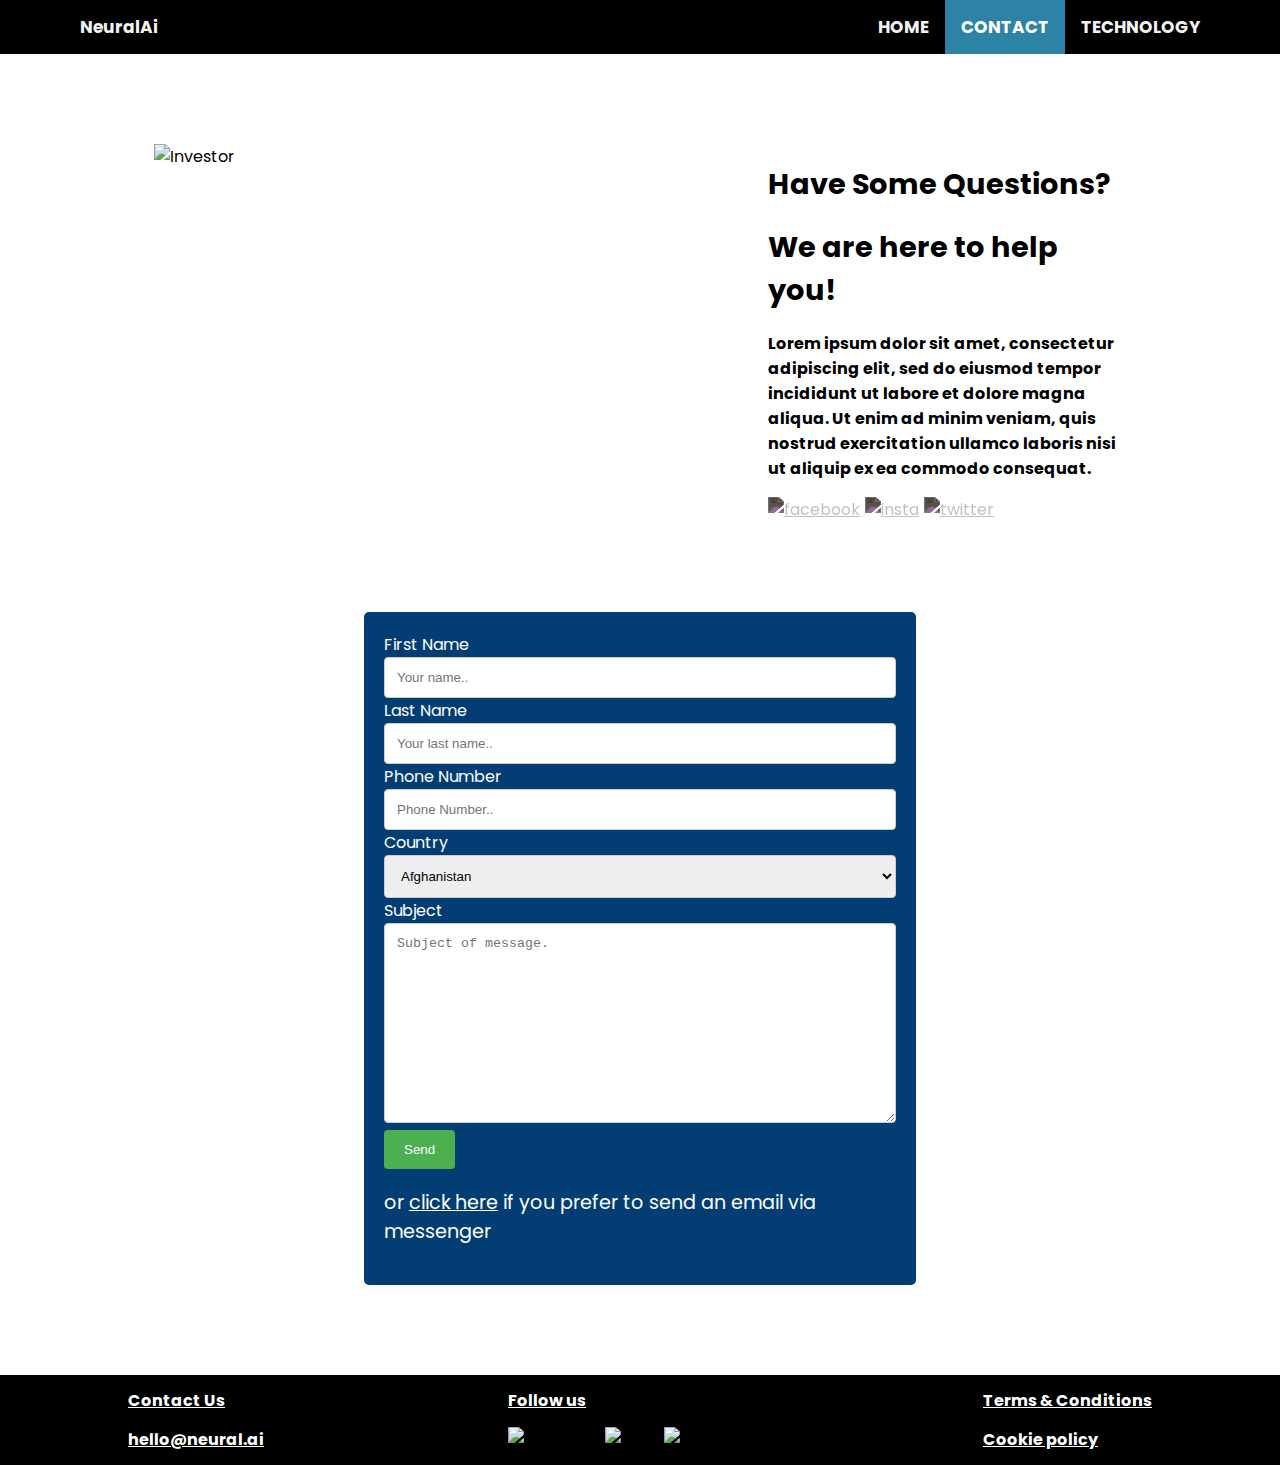
==== contact.html @ 1bfdab9c "NewFile" ====
<!doctype html>

<html lang="en">
<head>
  <meta charset="utf-8">

  <title>NeuralAi</title>
  <meta name="description" content="NeuralAi">
  <meta name="author" content="SitePoint">

  <link rel="stylesheet" href="style.css">
  <link rel="stylesheet" href="https://cdnjs.cloudflare.com/ajax/libs/font-awesome/4.7.0/css/font-awesome.min.css">
  

  <link rel="preconnect" href="https://fonts.gstatic.com">
  <link href="https://fonts.googleapis.com/css2?family=Poppins:ital,wght@0,100;0,200;0,300;0,400;0,500;0,600;0,700;0,800;0,900;1,100;1,200;1,300;1,400;1,500;1,600;1,700;1,800;1,900&display=swap" rel="stylesheet">
    
  <link rel="preconnect" href="https://fonts.gstatic.com">
  <link href="https://fonts.googleapis.com/css2?family=Yusei+Magic&display=swap" rel="stylesheet">

</head>

<body>
    <header>
        <div class="sectionWidthHeader">
        <div class="topnav" id="myTopnav">
            <a  href="index.html" id="logo">NeuralAi</a>
            <a  href="tech.html">TECHNOLOGY</a>
            <a  class="active" href="contact.html">CONTACT</a>
            <a  href="index.html">HOME</a>
            
            <a href="javascript:void(0);" class="icon" onclick="myFunction()">
              <i class="fa fa-bars"></i>
            </a>
          </div>
        </div>
    </header>
    <div class="contactPagePoster">
        <div class="sectionWidthContact">
            
            <div class="contactInfo">
                
                <div class="partnerphoto"> 
                    <img  class="contactImg" src="Images/smiling-customer-services-operator-NFPCQ5C.jpg" alt="Investor">
                </div>
                <div class="partnerText"> 
                    <h1>Have Some Questions?</h1>
                    <h1>We are here to help you!</h1>
                    <h3>Lorem ipsum dolor sit amet, consectetur adipiscing elit, sed do eiusmod tempor incididunt ut labore et dolore magna aliqua. Ut enim ad minim veniam, quis nostrud exercitation ullamco laboris nisi ut aliquip ex ea commodo consequat.</h3>
                    <div class="socialLinks">
                        <div class="socialIcons">
                            <a href="https://www.facebook.com/oleg.shestakov.148"><img  class="icons invert" src="Images/Icon awesome-facebook.svg" alt="facebook"></a>
                        </div>
                        <div class="socialIcons">
                            <a href="https://www.instagram.com/olee_art/"><img  class="icons invert" src="Images/Icon awesome-instagram.svg" alt="insta"></a>
                        </div>
                        <div class="socialIcons">
                            <a href="https://twitter.com/ecsaonline?lang=en"><img  class="icons invert" src="Images/Icon awesome-twitter.svg" alt="twitter"></a>
                    </div>
                    
                </div>
            </div>
        </div>
        <div class="contactForm">
            <form action="https://formsubmit.co/olegsh1995@gmail.com" method="POST">
          
              <label for="fname">First Name</label>
              <input type="text" id="fname" name="firstname" placeholder="Your name..">
          
              <label for="lname">Last Name</label>
              <input type="text" id="lname" name="lastname" placeholder="Your last name..">

              <label for="tPhone">Phone Number</label>
              <input type="number" id="tPhone" name="Phone Number" placeholder="Phone Number..">
          
              <label for="country">Country</label>
              <select id="country" name="country">
                <option value="Afganistan">Afghanistan</option>
                <option value="Albania">Albania</option>
                <option value="Algeria">Algeria</option>
                <option value="American Samoa">American Samoa</option>
                <option value="Andorra">Andorra</option>
                <option value="Angola">Angola</option>
                <option value="Anguilla">Anguilla</option>
                <option value="Antigua & Barbuda">Antigua & Barbuda</option>
                <option value="Argentina">Argentina</option>
                <option value="Armenia">Armenia</option>
                <option value="Aruba">Aruba</option>
                <option value="Australia">Australia</option>
                <option value="Austria">Austria</option>
                <option value="Azerbaijan">Azerbaijan</option>
                <option value="Bahamas">Bahamas</option>
                <option value="Bahrain">Bahrain</option>
                <option value="Bangladesh">Bangladesh</option>
                <option value="Barbados">Barbados</option>
                <option value="Belarus">Belarus</option>
                <option value="Belgium">Belgium</option>
                <option value="Belize">Belize</option>
                <option value="Benin">Benin</option>
                <option value="Bermuda">Bermuda</option>
                <option value="Bhutan">Bhutan</option>
                <option value="Bolivia">Bolivia</option>
                <option value="Bonaire">Bonaire</option>
                <option value="Bosnia & Herzegovina">Bosnia & Herzegovina</option>
                <option value="Botswana">Botswana</option>
                <option value="Brazil">Brazil</option>
                <option value="British Indian Ocean Ter">British Indian Ocean Ter</option>
                <option value="Brunei">Brunei</option>
                <option value="Bulgaria">Bulgaria</option>
                <option value="Burkina Faso">Burkina Faso</option>
                <option value="Burundi">Burundi</option>
                <option value="Cambodia">Cambodia</option>
                <option value="Cameroon">Cameroon</option>
                <option value="Canada">Canada</option>
                <option value="Canary Islands">Canary Islands</option>
                <option value="Cape Verde">Cape Verde</option>
                <option value="Cayman Islands">Cayman Islands</option>
                <option value="Central African Republic">Central African Republic</option>
                <option value="Chad">Chad</option>
                <option value="Channel Islands">Channel Islands</option>
                <option value="Chile">Chile</option>
                <option value="China">China</option>
                <option value="Christmas Island">Christmas Island</option>
                <option value="Cocos Island">Cocos Island</option>
                <option value="Colombia">Colombia</option>
                <option value="Comoros">Comoros</option>
                <option value="Congo">Congo</option>
                <option value="Cook Islands">Cook Islands</option>
                <option value="Costa Rica">Costa Rica</option>
                <option value="Cote DIvoire">Cote DIvoire</option>
                <option value="Croatia">Croatia</option>
                <option value="Cuba">Cuba</option>
                <option value="Curaco">Curacao</option>
                <option value="Cyprus">Cyprus</option>
                <option value="Czech Republic">Czech Republic</option>
                <option value="Denmark">Denmark</option>
                <option value="Djibouti">Djibouti</option>
                <option value="Dominica">Dominica</option>
                <option value="Dominican Republic">Dominican Republic</option>
                <option value="East Timor">East Timor</option>
                <option value="Ecuador">Ecuador</option>
                <option value="Egypt">Egypt</option>
                <option value="El Salvador">El Salvador</option>
                <option value="Equatorial Guinea">Equatorial Guinea</option>
                <option value="Eritrea">Eritrea</option>
                <option value="Estonia">Estonia</option>
                <option value="Ethiopia">Ethiopia</option>
                <option value="Falkland Islands">Falkland Islands</option>
                <option value="Faroe Islands">Faroe Islands</option>
                <option value="Fiji">Fiji</option>
                <option value="Finland">Finland</option>
                <option value="France">France</option>
                <option value="French Guiana">French Guiana</option>
                <option value="French Polynesia">French Polynesia</option>
                <option value="French Southern Ter">French Southern Ter</option>
                <option value="Gabon">Gabon</option>
                <option value="Gambia">Gambia</option>
                <option value="Georgia">Georgia</option>
                <option value="Germany">Germany</option>
                <option value="Ghana">Ghana</option>
                <option value="Gibraltar">Gibraltar</option>
                <option value="Great Britain">Great Britain</option>
                <option value="Greece">Greece</option>
                <option value="Greenland">Greenland</option>
                <option value="Grenada">Grenada</option>
                <option value="Guadeloupe">Guadeloupe</option>
                <option value="Guam">Guam</option>
                <option value="Guatemala">Guatemala</option>
                <option value="Guinea">Guinea</option>
                <option value="Guyana">Guyana</option>
                <option value="Haiti">Haiti</option>
                <option value="Hawaii">Hawaii</option>
                <option value="Honduras">Honduras</option>
                <option value="Hong Kong">Hong Kong</option>
                <option value="Hungary">Hungary</option>
                <option value="Iceland">Iceland</option>
                <option value="Indonesia">Indonesia</option>
                <option value="India">India</option>
                <option value="Iran">Iran</option>
                <option value="Iraq">Iraq</option>
                <option value="Ireland">Ireland</option>
                <option value="Isle of Man">Isle of Man</option>
                <option value="Israel">Israel</option>
                <option value="Italy">Italy</option>
                <option value="Jamaica">Jamaica</option>
                <option value="Japan">Japan</option>
                <option value="Jordan">Jordan</option>
                <option value="Kazakhstan">Kazakhstan</option>
                <option value="Kenya">Kenya</option>
                <option value="Kiribati">Kiribati</option>
                <option value="Korea North">Korea North</option>
                <option value="Korea Sout">Korea South</option>
                <option value="Kuwait">Kuwait</option>
                <option value="Kyrgyzstan">Kyrgyzstan</option>
                <option value="Laos">Laos</option>
                <option value="Latvia">Latvia</option>
                <option value="Lebanon">Lebanon</option>
                <option value="Lesotho">Lesotho</option>
                <option value="Liberia">Liberia</option>
                <option value="Libya">Libya</option>
                <option value="Liechtenstein">Liechtenstein</option>
                <option value="Lithuania">Lithuania</option>
                <option value="Luxembourg">Luxembourg</option>
                <option value="Macau">Macau</option>
                <option value="Macedonia">Macedonia</option>
                <option value="Madagascar">Madagascar</option>
                <option value="Malaysia">Malaysia</option>
                <option value="Malawi">Malawi</option>
                <option value="Maldives">Maldives</option>
                <option value="Mali">Mali</option>
                <option value="Malta">Malta</option>
                <option value="Marshall Islands">Marshall Islands</option>
                <option value="Martinique">Martinique</option>
                <option value="Mauritania">Mauritania</option>
                <option value="Mauritius">Mauritius</option>
                <option value="Mayotte">Mayotte</option>
                <option value="Mexico">Mexico</option>
                <option value="Midway Islands">Midway Islands</option>
                <option value="Moldova">Moldova</option>
                <option value="Monaco">Monaco</option>
                <option value="Mongolia">Mongolia</option>
                <option value="Montserrat">Montserrat</option>
                <option value="Morocco">Morocco</option>
                <option value="Mozambique">Mozambique</option>
                <option value="Myanmar">Myanmar</option>
                <option value="Nambia">Nambia</option>
                <option value="Nauru">Nauru</option>
                <option value="Nepal">Nepal</option>
                <option value="Netherland Antilles">Netherland Antilles</option>
                <option value="Netherlands">Netherlands (Holland, Europe)</option>
                <option value="Nevis">Nevis</option>
                <option value="New Caledonia">New Caledonia</option>
                <option value="New Zealand">New Zealand</option>
                <option value="Nicaragua">Nicaragua</option>
                <option value="Niger">Niger</option>
                <option value="Nigeria">Nigeria</option>
                <option value="Niue">Niue</option>
                <option value="Norfolk Island">Norfolk Island</option>
                <option value="Norway">Norway</option>
                <option value="Oman">Oman</option>
                <option value="Pakistan">Pakistan</option>
                <option value="Palau Island">Palau Island</option>
                <option value="Palestine">Palestine</option>
                <option value="Panama">Panama</option>
                <option value="Papua New Guinea">Papua New Guinea</option>
                <option value="Paraguay">Paraguay</option>
                <option value="Peru">Peru</option>
                <option value="Phillipines">Philippines</option>
                <option value="Pitcairn Island">Pitcairn Island</option>
                <option value="Poland">Poland</option>
                <option value="Portugal">Portugal</option>
                <option value="Puerto Rico">Puerto Rico</option>
                <option value="Qatar">Qatar</option>
                <option value="Republic of Montenegro">Republic of Montenegro</option>
                <option value="Republic of Serbia">Republic of Serbia</option>
                <option value="Reunion">Reunion</option>
                <option value="Romania">Romania</option>
                <option value="Russia">Russia</option>
                <option value="Rwanda">Rwanda</option>
                <option value="St Barthelemy">St Barthelemy</option>
                <option value="St Eustatius">St Eustatius</option>
                <option value="St Helena">St Helena</option>
                <option value="St Kitts-Nevis">St Kitts-Nevis</option>
                <option value="St Lucia">St Lucia</option>
                <option value="St Maarten">St Maarten</option>
                <option value="St Pierre & Miquelon">St Pierre & Miquelon</option>
                <option value="St Vincent & Grenadines">St Vincent & Grenadines</option>
                <option value="Saipan">Saipan</option>
                <option value="Samoa">Samoa</option>
                <option value="Samoa American">Samoa American</option>
                <option value="San Marino">San Marino</option>
                <option value="Sao Tome & Principe">Sao Tome & Principe</option>
                <option value="Saudi Arabia">Saudi Arabia</option>
                <option value="Senegal">Senegal</option>
                <option value="Seychelles">Seychelles</option>
                <option value="Sierra Leone">Sierra Leone</option>
                <option value="Singapore">Singapore</option>
                <option value="Slovakia">Slovakia</option>
                <option value="Slovenia">Slovenia</option>
                <option value="Solomon Islands">Solomon Islands</option>
                <option value="Somalia">Somalia</option>
                <option value="South Africa">South Africa</option>
                <option value="Spain">Spain</option>
                <option value="Sri Lanka">Sri Lanka</option>
                <option value="Sudan">Sudan</option>
                <option value="Suriname">Suriname</option>
                <option value="Swaziland">Swaziland</option>
                <option value="Sweden">Sweden</option>
                <option value="Switzerland">Switzerland</option>
                <option value="Syria">Syria</option>
                <option value="Tahiti">Tahiti</option>
                <option value="Taiwan">Taiwan</option>
                <option value="Tajikistan">Tajikistan</option>
                <option value="Tanzania">Tanzania</option>
                <option value="Thailand">Thailand</option>
                <option value="Togo">Togo</option>
                <option value="Tokelau">Tokelau</option>
                <option value="Tonga">Tonga</option>
                <option value="Trinidad & Tobago">Trinidad & Tobago</option>
                <option value="Tunisia">Tunisia</option>
                <option value="Turkey">Turkey</option>
                <option value="Turkmenistan">Turkmenistan</option>
                <option value="Turks & Caicos Is">Turks & Caicos Is</option>
                <option value="Tuvalu">Tuvalu</option>
                <option value="Uganda">Uganda</option>
                <option value="United Kingdom">United Kingdom</option>
                <option value="Ukraine">Ukraine</option>
                <option value="United Arab Erimates">United Arab Emirates</option>
                <option value="United States of America">United States of America</option>
                <option value="Uraguay">Uruguay</option>
                <option value="Uzbekistan">Uzbekistan</option>
                <option value="Vanuatu">Vanuatu</option>
                <option value="Vatican City State">Vatican City State</option>
                <option value="Venezuela">Venezuela</option>
                <option value="Vietnam">Vietnam</option>
                <option value="Virgin Islands (Brit)">Virgin Islands (Brit)</option>
                <option value="Virgin Islands (USA)">Virgin Islands (USA)</option>
                <option value="Wake Island">Wake Island</option>
                <option value="Wallis & Futana Is">Wallis & Futana Is</option>
                <option value="Yemen">Yemen</option>
                <option value="Zaire">Zaire</option>
                <option value="Zambia">Zambia</option>
                <option value="Zimbabwe">Zimbabwe</option>
              </select>
          
              <label for="subject">Subject</label>
              <textarea id="subject" name="subject" placeholder="Subject of message." style="height:200px"></textarea>
          
              <button type="submit" class="contactSend">Send</button>
          
            </form>
            <p>or <a href="mailto:someone@example.com">click here</a> if you prefer to send an email via messenger </p>
          </div>
    </div>





    </body>
    <footer>
        <div class="footerWraper">
            <div class="footerColumn">
                <h2 class="footerLink"><a href="">Contact Us</a></h2>
                <h2 class="footerLink">hello@neural.ai</h2>
            </div>
            <div class="footerColumn centerFooterColumn">
                <h2 class="footerLink">Follow us</h2>
                <div class="socialLinks">
                    <div class="socialIcons">
                        <a href="https://www.facebook.com/oleg.shestakov.148"><img  class="icons" src="Images/Icon awesome-facebook.svg" alt="facebook"></a>
                    </div>
                    <div class="socialIcons">
                        <a href="https://www.instagram.com/olee_art/"><img  class="icons" src="Images/Icon awesome-instagram.svg" alt="insta"></a>
                    </div>
                    <div class="socialIcons">
                        <a href="https://twitter.com/ecsaonline?lang=en"><img  class="icons" src="Images/Icon awesome-twitter.svg" alt="twitter"></a>
                    </div>
                </div>
            </div>
    
            <div class="footerColumn">
                <h2 class="popup footerLink" onclick="footerPop1()"> Terms & Conditions <span class="popuptext" id="myPopup1">coming soon</span></h2>
                <h2 class="popup footerLink" onclick="footerPop2()"> Cookie policy <span class="popuptext" id="myPopup2">coming soon</span></h2>
                
            </div>
        </div>
    </footer>
    
    <script src="scripts.js"></script>
    </html>
---- style.css ----
body {
    margin: 0;
    font-family:  'Poppins', sans-serif, Arial, Helvetica, sans-serif;
  }
  header{
      width: 100%;
      background-color: #000000;
      
      
  }

  /* Small Classes */

.centerText{
  text-align: center;
}

.paddingTop5{
  padding-top: 5%;
}
.paddingBottom5{
  padding-bottom: 5%;
}

.borderRadius{
  border-radius: 5%;
}
.link{
  color:lightskyblue;
  font-weight: 400;

}



  a, a:visited {
    color: inherit;
}

  h5{
    font-size: 2em;
    font-weight: 600;
    font-style: italic;
    line-height: 2em;
}
/* Header */
  .sectionWidthHeader{
    
    width: 80%;
    margin: auto;
    }

  .topnav {
    overflow: hidden;
    background-color: #000000;
  }
  
  .topnav a {
    float: right;
    display: block;
    color: #f2f2f2;
    text-align: center;
    padding: 14px 16px;
    text-decoration: none;
    font-size: 17px;
    
    font-weight: 700;
  }
  
  .topnav a:hover {
    background-color: #ffffff;
    color: black;
  }
  
  .topnav a.active {
    background-color: #2D83A6;
    color: white;
  }
  
  .topnav .icon {
    display: none;
  }

#logo{
    float:left;
}

/* Footer */
footer{
    width: 100%;
    background-color: #000000;
    height: auto;
}

.footerWraper{
    width: 80%;
    margin: auto;
    display: flex;
    justify-content: space-between;
}

.footerLink{
    color:white;
    size: 0.8em;
    text-decoration: underline;
}


.socialLinks{
    display: flex;
}

.socialIcons{
    padding-right: 5px;
}

.icons{
    width: 80%;
    height: auto;
}

.popup {
  position: relative;
  
  cursor: pointer;
  -webkit-user-select: none;
  -moz-user-select: none;
  -ms-user-select: none;
  user-select: none;
}

/* The actual popup */
.popup .popuptext {
  visibility: hidden;
  width: 160px;
  background-color: rgb(20, 0, 107);
  color: #fff;
  text-align: center;
  border-radius: 6px;
  padding: 8px 2px;
  position: absolute;
  z-index: 1;
  bottom: 125%;
  left: 50%;
  margin-left: -80px;
}

/* Popup arrow */
.popup .popuptext::after {
  content: "";
  position: absolute;
  top: 100%;
  left: 50%;
  margin-left: -5px;
  border-width: 5px;
  border-style: solid;
  border-color: #555 transparent transparent transparent;
}

/* Toggle this class - hide and show the popup */
.popup .show {
  visibility: visible;
  -webkit-animation: fadeinout 4s linear forwards;
    animation: fadeinout 4s linear forwards;
  
  
}

/* Add animation (fade in the popup) */

@-webkit-keyframes fadeinout {
    0%,100% { opacity: 0; }
    90% { opacity: 1; }
  }
  
  @keyframes fadeinout {
    0%,100% { opacity: 0; }
    90% { opacity: 1; }
  }







/* Poster */

.posterSection{
    width: 100%;
    height: 80vh;
    background: black;
    background-image: url("Images/ReadyPoster.png");
    background-repeat: no-repeat;
    /*background-attachment: fixed;*/
    background-position: center;
}


.sectionWidth{
    width: 80%;
    margin:auto;
}

.posterText{
    padding-top: 5%;
    width: 40%;
    text-align: left;
    color: #ffffff;
    font-size: 2em;
}


/* AboutSection */

.aboutFlex{
    display: inline-flex;
    justify-content: space-between;
}

.leftAbout{width: 30%;}
.rightAbout{width: 40%}

.aboutFlex h2, p{
    font-size: 1.5em;
}






/* Diagram */

.diagramSection{ 
    width: 80%;
    margin: auto;
}


.flex-container {
  display: flex;
  flex-direction: row;
  flex-wrap: nowrap;
  justify-content: space-between;
  align-items: normal;
  align-content: normal;
}

.flex-items25 {
    display: flex;
    flex-direction: column;
    width: 25%;
    flex-wrap: nowrap;
    justify-content: space-between;
    align-items: stretch;
    align-content: stretch;
}

.flex-items50 {
    display: flex;
    width: 50%;
    
  }

  .flex-row{
    display: block;
    align-content: center;
    justify-content: center;
  
  }
  .flex-row img{
    object-fit: contain;
    

  }

.pain{
    width: 100%;
}


  .flex-items50 img{
    object-fit: contain;
    size: 50%;
    align-content: center;
  }

  .diagramImage{
    display: flex;
  }




/* Showcase */

.upperShowcase{
    display: flex;
    justify-content: space-between;
}

.leftUpperShowcaseImage{
    width: 40%;
}

.rightUpperShowcaseText{
    width: 50%;
}

.bottomShowcase{
    display: flex;
    justify-content: space-between;
}

.leftBottomShowcaseText{
    width:60%;
}
.rightBottomShowcaseImage{
    width: 20%;
}
.smallScreenImage{
  display:none;
}

/* PartnerInfo */

.flexWrapper{
    display: flex;
    justify-content: space-between;

}

.partnerphoto{
    
    width: 50%
}
.partnerText{
    
    width: 35%
}
.partnerDescription{
  font-weight: 400;  
}

.techVideoFlex{
  display:flex;
}

.leftTechFlex{
  width: 30%
}
.rightTechFlex{
  
  position: relative;
  overflow: hidden;
  width: 70%;
   
}
.responsive-iframe {
  position: relative;
  top: 0;
  left: 0;
  bottom: 0;
  right: 0;
  width: 75%;
  height: 75%;
}
/* Main Page Ends */




/* Contact Page */
.contactPagePoster{
    width: auto;
    height: 100vh;
    
    background-image: url("Images/ContactBanner.png"); 
    background-repeat: no-repeat;
    background-size:cover;
    /*background-attachment: fixed;*/
    background-position: center;
    
}

.sectionWidthContact{
    width: 80%;
    margin: auto;
}
.contactInfo{
    display: inline-flex;
    /* background-color: rgb(13 44 154 / 70%); */
    margin-top: 10vh;
    justify-content: center;
}

.contactImg{
    width: 90%;
}

.invert{
    -webkit-filter: invert(.75); /* safari 6.0 - 9.0 */
          filter: invert(.75);
}



.contactForm{
    width: 50%;
    
    border-radius: 5px;
    background-color: #023E73;
    color: white;
    padding: 20px;
    margin: 10vh auto 10vh auto;
}

/* Style inputs with type="text", select elements and textareas */
input[type=text], select, textarea {
    width: 100%; 
    padding: 12px; 
    border: 1px solid #ccc; 
    border-radius: 4px; 
    box-sizing: border-box; 
    margin: 6px, auto, 16px, auto; 
    
 
  }

  input[type=number], select, textarea {
    width: 100%; 
    padding: 12px; 
    border: 1px solid #ccc; 
    border-radius: 4px; 
    box-sizing: border-box; 
    margin: 6px, auto, 16px, auto; 
    
 
  }
  
  /* Style the submit button with a specific background color etc */
  .contactSend {
    background-color: #4CAF50;
    margin:auto;
    color: white;
    padding: 12px 20px;
    border: none;
    border-radius: 4px;
    cursor: pointer;
  }
  
  /* When moving the mouse over the submit button, add a darker green color */
  .contactSend:hover {
    background-color: #45a049;
  }
  
  /* Add a background color and some padding around the form */

/* Contact Ends */



/* Technology Page */
.posterTechnologyText {
  padding-top: 15%;
  width: 40%;
  text-align: center;
  color: #000000;
  font-size: 2em;
  margin: auto;
}




#technologyPoster{
  width: 100%;
  height: 80vh;
  background: #D0E9F2;
  background-image: url("Images/BackgroundPosterImage.png");
  -webkit-background-size: cover;
  -moz-background-size: cover;
  -o-background-size: cover;
  background-size: cover;
}

.contactButton {
	box-shadow:inset 0px 1px 0px 0px #bee2f9;
	background:linear-gradient(to bottom, #343bc9 5%, #1af05e 100%);
	background-color:#343bc9;
	border-radius:18px;
	border:1px solid #608fcc;
	display:inline-block;
	cursor:pointer;
	color:#ffffff;
	font-family:  'Poppins', sans-serif, Arial, Helvetica, sans-serif;
  font-size: 40px;
  font-weight: 100;
  
	font-weight:500;
	padding: 20px;
	text-decoration:none;
	text-shadow:0px 1px 0px #7496b8;
}
.contactButton:hover {
	background:linear-gradient(to bottom, #1af05e 5%, #343bc9 100%);
	background-color:#1af05e;
}
.contactButton:active {
	position:relative;
	top:1px;
}

.videoWidth {
  width: 50%;
  margin: auto;
  padding-top: 5%;
  padding-bottom: 5%;
}

/* spanner */
.techSpanner{
  width: 100%;
  height: 30vh;
  background-image: url("Images/slideshow/data-centre-QHE8FNP.jpg.png");
  -webkit-background-size: cover;
  -moz-background-size: cover;
  -o-background-size: cover;
  background-size: cover;
}
.flexTechOffer {
  display: flex;
  margin: auto;
  width: 80%;
  justify-content: space-between;
}
.techColumn{
  display: flex;
  flex-direction: column;
  text-align: center;
}

.video-container {
	position:relative;
	padding-bottom:56.25%;
	padding-top:30px;
	height:0;
	overflow:hidden;
}

.video-container iframe, .video-container object, .video-container embed {
	position:absolute;
	top:0;
	left:0;
	width:100%;
	height:100%;
}

.smallIconSvg{
  display:none;
}
/* Technology Page End */


/* media */


@media screen and (max-width: 1668px) {
  

  h1{
    font-size: 1.8em;
  }

  h3{
    font-size: 1em;
  }

  h2{
    font-size: 1em;
  }

  h5{
    font-size: 1.5em;
  }

  p {
    font-size: 1.2em;
  }

  .partnerphoto {
  width: 60%;
  }

  .leftUpperShowcaseImage {
    width: 48%;
}

}





@media screen and (max-width: 1500px) {
  
  .sectionWidthHeader {
    width: 90%;
    margin: auto;
}

  .sectionWidth {
    width: 90%;
    margin: auto;
}

  .rightBottomShowcaseImage {
    width: 25%;
  }

  h5{
    font-size: 1.3em;
  }

  /* ContactForm */
  
  .contactForm {
    width: 100%;

  }
  #technologyPoster{
    height: 60vh;

  }

  .leftTechFlex {
    width: 30%;
}

}




@media screen and (max-width: 1280px) {
  
  .sectionWidthHeader {
    width: 90%;
    margin: auto;
}

  .sectionWidth {
    width: 90%;
    margin: auto;
}

  .rightBottomShowcaseImage {
    width: 25%;
  }

  h5{
    font-size: 1.1em;
  }
  .posterText {
    width: 60%;
  }

  .upperShowcase {
    display: flex;
    flex-direction: column;
    justify-content: space-between;
  }
  .leftUpperShowcaseImage {
    width: 100%;
}
.rightUpperShowcaseText {
  width: 100%;
}
.smallScreenImage{
  display:none;
}
.bigScreenGif{
  display:block
}
.contactForm {
  width: 50%;
  border-radius: 5px;
  background-color: #023E73;
  color: white;
  padding: 20px;
  margin: 10vh auto 10vh auto;
}
.posterTechnologyText{
  width: 100%;
}

.largeIconSvg{
  display: block;
}
.smallIconSvg{
  display: none;
}

}

@media screen and (max-width: 880px) {
  
.flex-items25{
  flex-direction: row;

}
.quoteDiagram{
  display: none;
}
.quoteDiagram{
  display: none;
}

.bottomShowcase {
  display: flex;
  flex-direction: column;
  justify-content: space-between;
}
.leftBottomShowcaseText{
  width: 100%;
  order: 2;
}
.rightBottomShowcaseImage{
  width: 100%;
  order: 1;
}

.bigScreenGif{
  display:none;
}
.smallScreenImage{
  display:block
}

.flexWrapper {
  flex-direction: column;
}
.partnerphoto{
  width: 100%;
}

.partnerText{
  width: 100%;
}
.posterText {
  width: 80%;
}
.footerLink{
  font-size: 0.7em;
}
.centerFooterColumn {
  display: flex;
  flex-direction: column;
  align-items: center;
}
.socialLinks { 
  width: 50%;
}

.flexTechOffer {
  display: flex;
  flex-wrap: wrap;
  margin: auto;
  width: 100%;
  justify-content: space-around;
}
.techSvg{
  margin:auto;
}
.techColumn{
  width: 50%;
}

.largeIconSvg{
  display: none;
}
.smallIconSvg{
  display:block;
}

.videoWidth {
  width: 80%;
}

/* ContactForm */
.contactInfo {
  display: flex;
  flex-direction: column;
  margin-top: 10vh;
  justify-content: center;
}
.partnerText {
  width: 100%;
  text-align: center;
}

.partnerphoto {
  
  margin: 1vh auto 1vh auto;
}

.socialLinks {
  width: 30%;
  margin: auto;
  display: flex;
  justify-content: space-between;
}

.contactForm {

  margin: 1vh auto 10vh auto;
}


}

  
  @media screen and (max-width: 600px) {
    #logo {
      display: none;
  }
    .topnav a:not(:first-child) {display: none;}
    .topnav a.icon {
      float: right;
      display: block;
    }
  }
  
  @media screen and (max-width: 600px) {
    .topnav.responsive {position: relative;}
    .topnav.responsive .icon {
      position: absolute;
      right: 0;
      top: 0;
    }
    .topnav.responsive a {
      float: none;
      display: block;
      text-align: left;
    }

    .aboutFlex {
      display: block;
      
  }
  .leftAbout {
    width: 100%;
    text-align: center;
}

  .rightAbout {
    width: 100%;
    text-align: center;
}

.removeSmallScreen{
  display:none;
}

.footerLink{
  font-size: 0.7em;
}

.socialLinks { 
  width: 50%;
}

.centerFooterColumn {
  display: flex;
  flex-direction: column;
  align-items: center;
}

.posterText {
  width: 100%;
}
.posterSection {
  height: 70vh;
}

.videoWidth {
  width: 80%;
}

.posterSection{
  width: 100%;
  height: 80vh;
  background: black;
  background-image: none;
 
  /*background-attachment: fixed;*/
  background-position: center;
}

  }
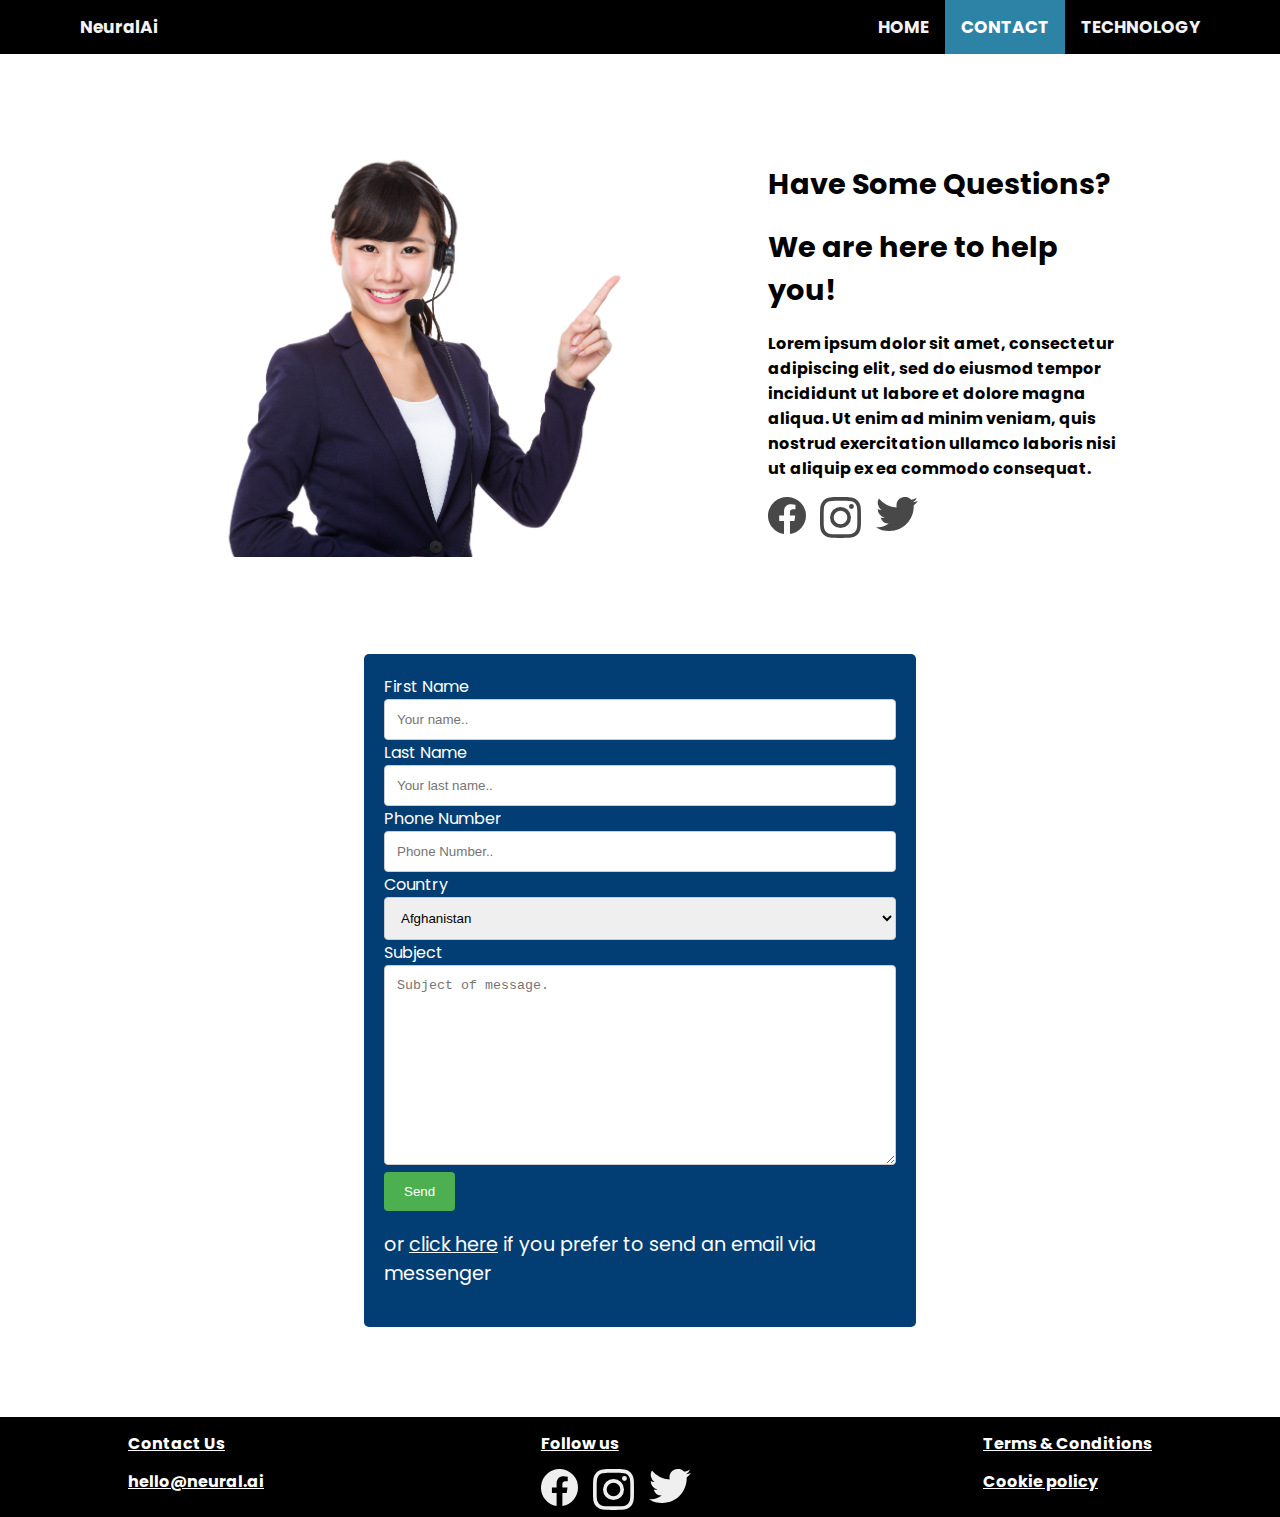
==== commit 23b61a5d: "Update contact.html" ====
--- a/contact.html
+++ b/contact.html
@@ -41,7 +41,7 @@
             <div class="contactInfo">
                 
                 <div class="partnerphoto"> 
-                    <img  class="contactImg" src="Images/smiling-customer-services-operator-NFPCQ5C.jpg" alt="Investor">
+                    <img  class="contactImg" src="images/smiling-customer-services-operator-NFPCQ5C.jpg" alt="Investor">
                 </div>
                 <div class="partnerText"> 
                     <h1>Have Some Questions?</h1>
@@ -49,13 +49,13 @@
                     <h3>Lorem ipsum dolor sit amet, consectetur adipiscing elit, sed do eiusmod tempor incididunt ut labore et dolore magna aliqua. Ut enim ad minim veniam, quis nostrud exercitation ullamco laboris nisi ut aliquip ex ea commodo consequat.</h3>
                     <div class="socialLinks">
                         <div class="socialIcons">
-                            <a href="https://www.facebook.com/oleg.shestakov.148"><img  class="icons invert" src="Images/Icon awesome-facebook.svg" alt="facebook"></a>
+                            <a href="https://www.facebook.com/oleg.shestakov.148"><img  class="icons invert" src="images/facebook.svg" alt="facebook"></a>
                         </div>
                         <div class="socialIcons">
-                            <a href="https://www.instagram.com/olee_art/"><img  class="icons invert" src="Images/Icon awesome-instagram.svg" alt="insta"></a>
+                            <a href="https://www.instagram.com/olee_art/"><img  class="icons invert" src="images/instagram.svg" alt="insta"></a>
                         </div>
                         <div class="socialIcons">
-                            <a href="https://twitter.com/ecsaonline?lang=en"><img  class="icons invert" src="Images/Icon awesome-twitter.svg" alt="twitter"></a>
+                            <a href="https://twitter.com/ecsaonline?lang=en"><img  class="icons invert" src="images/twitter.svg" alt="twitter"></a>
                     </div>
                     
                 </div>
@@ -348,13 +348,13 @@
                 <h2 class="footerLink">Follow us</h2>
                 <div class="socialLinks">
                     <div class="socialIcons">
-                        <a href="https://www.facebook.com/oleg.shestakov.148"><img  class="icons" src="Images/Icon awesome-facebook.svg" alt="facebook"></a>
+                        <a href="https://www.facebook.com/oleg.shestakov.148"><img  class="icons" src="images/facebook.svg" alt="facebook"></a>
                     </div>
                     <div class="socialIcons">
-                        <a href="https://www.instagram.com/olee_art/"><img  class="icons" src="Images/Icon awesome-instagram.svg" alt="insta"></a>
+                        <a href="https://www.instagram.com/olee_art/"><img  class="icons" src="images/instagram.svg" alt="insta"></a>
                     </div>
                     <div class="socialIcons">
-                        <a href="https://twitter.com/ecsaonline?lang=en"><img  class="icons" src="Images/Icon awesome-twitter.svg" alt="twitter"></a>
+                        <a href="https://twitter.com/ecsaonline?lang=en"><img  class="icons" src="images/twitter.svg" alt="twitter"></a>
                     </div>
                 </div>
             </div>
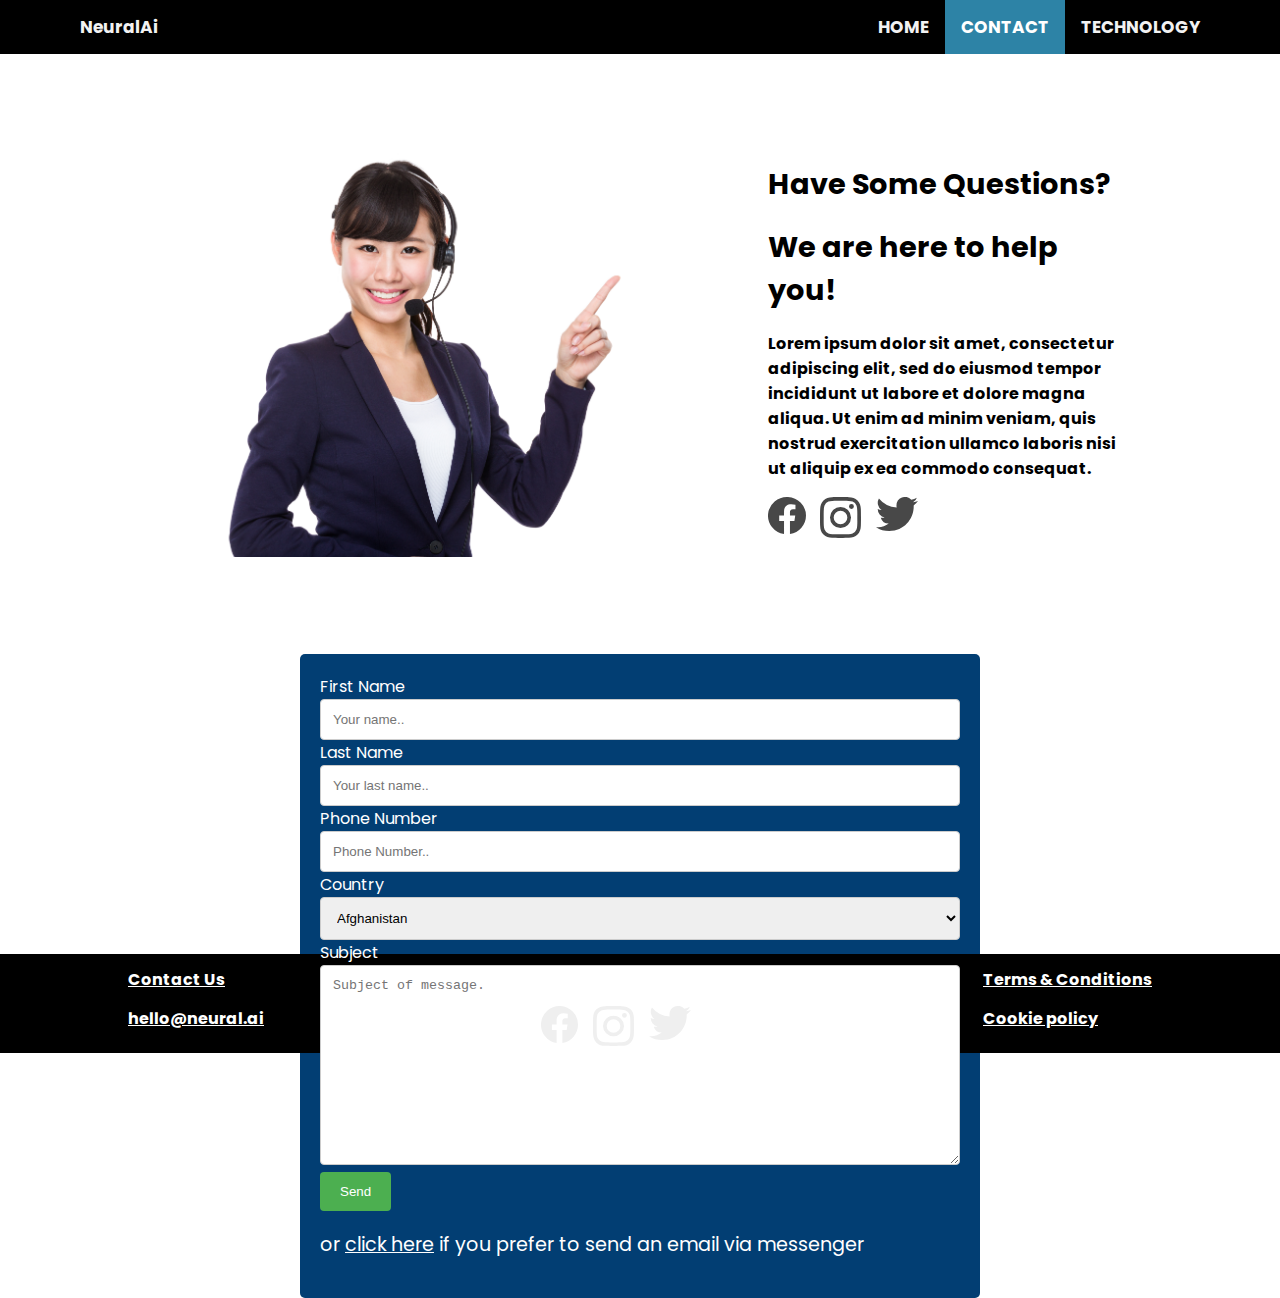
==== commit 177540e7: "Editing" ====
--- a/contact.html
+++ b/contact.html
@@ -41,7 +41,7 @@
             <div class="contactInfo">
                 
                 <div class="partnerphoto"> 
-                    <img  class="contactImg" src="images/smiling-customer-services-operator-NFPCQ5C.jpg" alt="Investor">
+                    <img  class="contactImg" src="images/cs.jpg" alt="customer service">
                 </div>
                 <div class="partnerText"> 
                     <h1>Have Some Questions?</h1>
@@ -60,6 +60,7 @@
                     
                 </div>
             </div>
+        </div>
         </div>
         <div class="contactForm">
             <form action="https://formsubmit.co/olegsh1995@gmail.com" method="POST">
@@ -337,7 +338,7 @@
 
 
 
-    </body>
+
     <footer>
         <div class="footerWraper">
             <div class="footerColumn">
@@ -368,4 +369,5 @@
     </footer>
     
     <script src="scripts.js"></script>
+</body>
     </html>--- a/style.css
+++ b/style.css
@@ -190,7 +190,7 @@
     width: 100%;
     height: 80vh;
     background: black;
-    background-image: url("Images/ReadyPoster.png");
+    background-image: url("images/ReadyPoster.png");
     background-repeat: no-repeat;
     /*background-attachment: fixed;*/
     background-position: center;
@@ -376,7 +376,7 @@
     width: auto;
     height: 100vh;
     
-    background-image: url("Images/ContactBanner.png"); 
+    background-image: url("images/ContactBanner.png"); 
     background-repeat: no-repeat;
     background-size:cover;
     /*background-attachment: fixed;*/
@@ -478,10 +478,7 @@
   width: 100%;
   height: 80vh;
   background: #D0E9F2;
-  background-image: url("Images/BackgroundPosterImage.png");
-  -webkit-background-size: cover;
-  -moz-background-size: cover;
-  -o-background-size: cover;
+  background-image: url("images/BackgroundPosterImage.png");
   background-size: cover;
 }
 
@@ -523,10 +520,7 @@
 .techSpanner{
   width: 100%;
   height: 30vh;
-  background-image: url("Images/slideshow/data-centre-QHE8FNP.jpg.png");
-  -webkit-background-size: cover;
-  -moz-background-size: cover;
-  -o-background-size: cover;
+  background-image: url("images/slideshow/data-centre-QHE8FNP.jpg.png");
   background-size: cover;
 }
 .flexTechOffer {
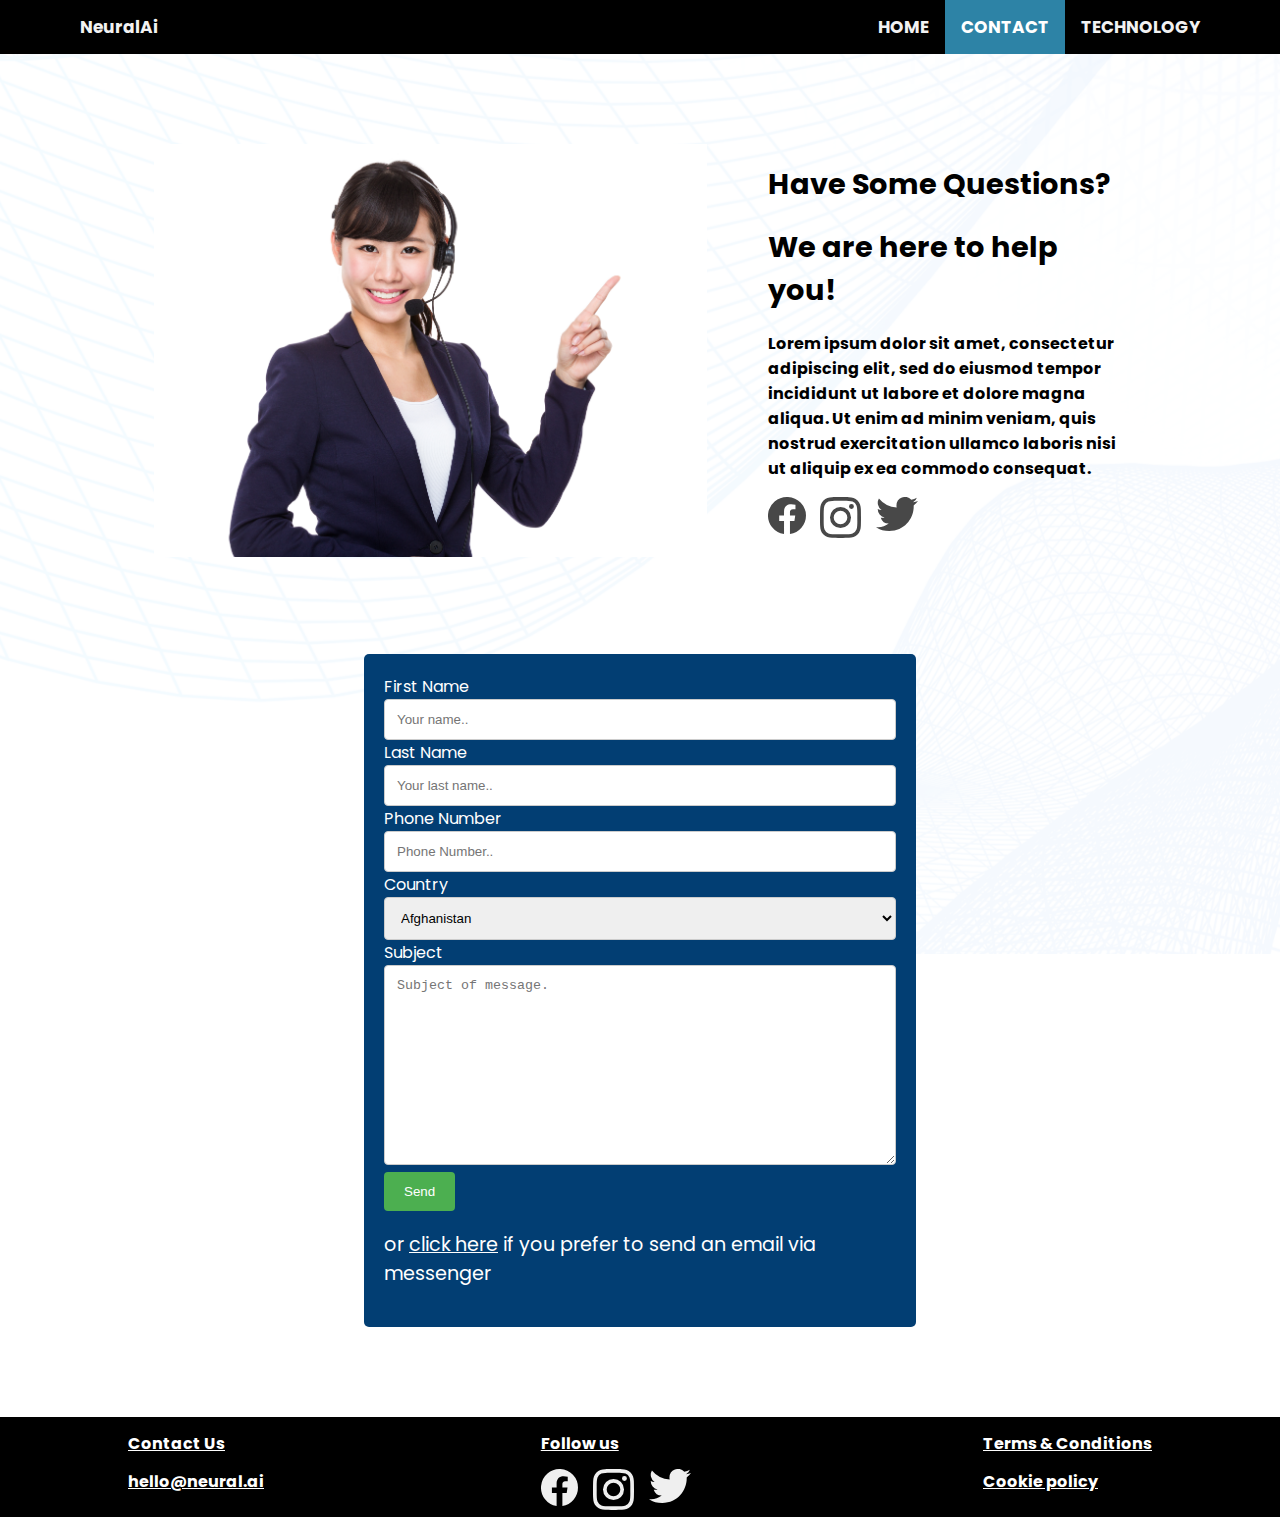
==== commit 71b3faaf: "fixing errrors" ====
--- a/contact.html
+++ b/contact.html
@@ -61,7 +61,7 @@
                 </div>
             </div>
         </div>
-        </div>
+        
         <div class="contactForm">
             <form action="https://formsubmit.co/olegsh1995@gmail.com" method="POST">
           
@@ -333,6 +333,7 @@
             <p>or <a href="mailto:someone@example.com">click here</a> if you prefer to send an email via messenger </p>
           </div>
     </div>
+   
 
 
 
--- a/style.css
+++ b/style.css
@@ -190,7 +190,7 @@
     width: 100%;
     height: 80vh;
     background: black;
-    background-image: url("images/ReadyPoster.png");
+    background-image: url("images/readyPoster.png");
     background-repeat: no-repeat;
     /*background-attachment: fixed;*/
     background-position: center;
@@ -376,7 +376,7 @@
     width: auto;
     height: 100vh;
     
-    background-image: url("images/ContactBanner.png"); 
+    background-image: url("images/contactbanner.png"); 
     background-repeat: no-repeat;
     background-size:cover;
     /*background-attachment: fixed;*/
@@ -478,7 +478,7 @@
   width: 100%;
   height: 80vh;
   background: #D0E9F2;
-  background-image: url("images/BackgroundPosterImage.png");
+  background-image: url("images/backgroundposterImage.png");
   background-size: cover;
 }
 
